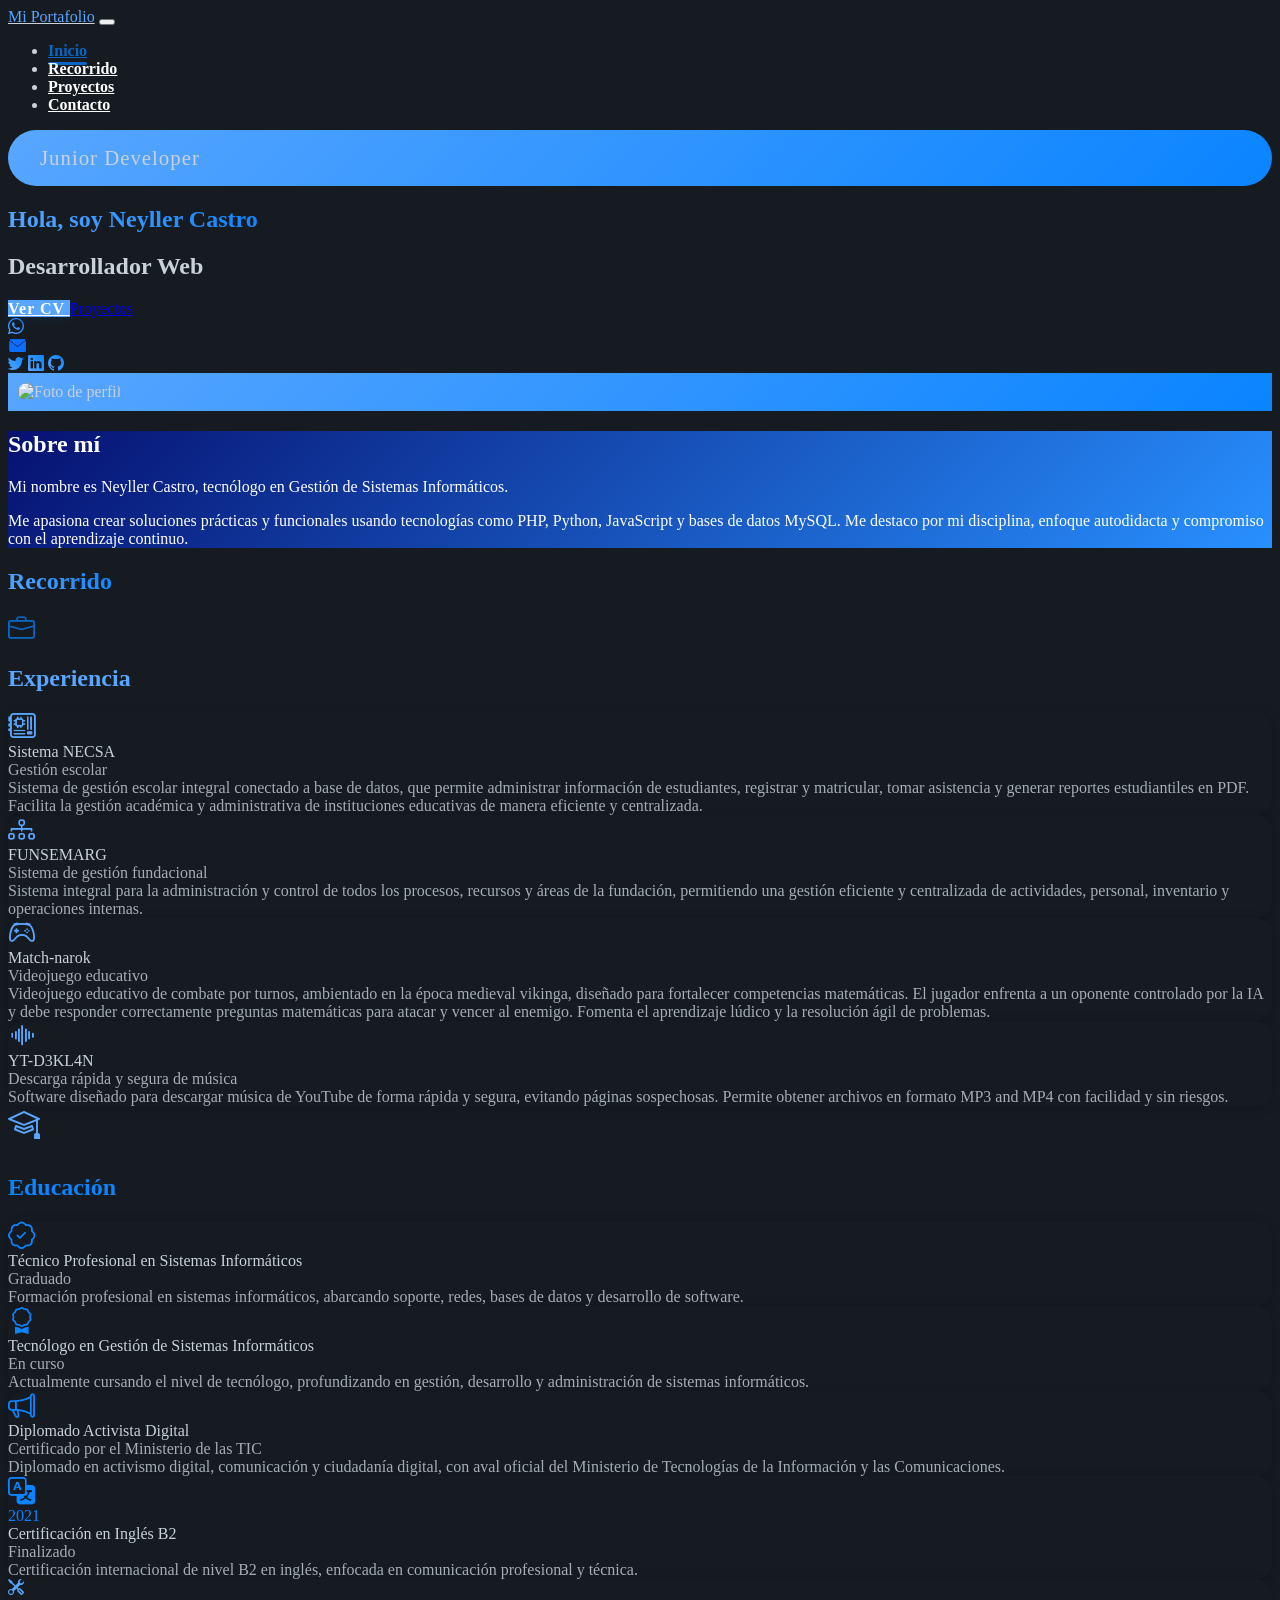
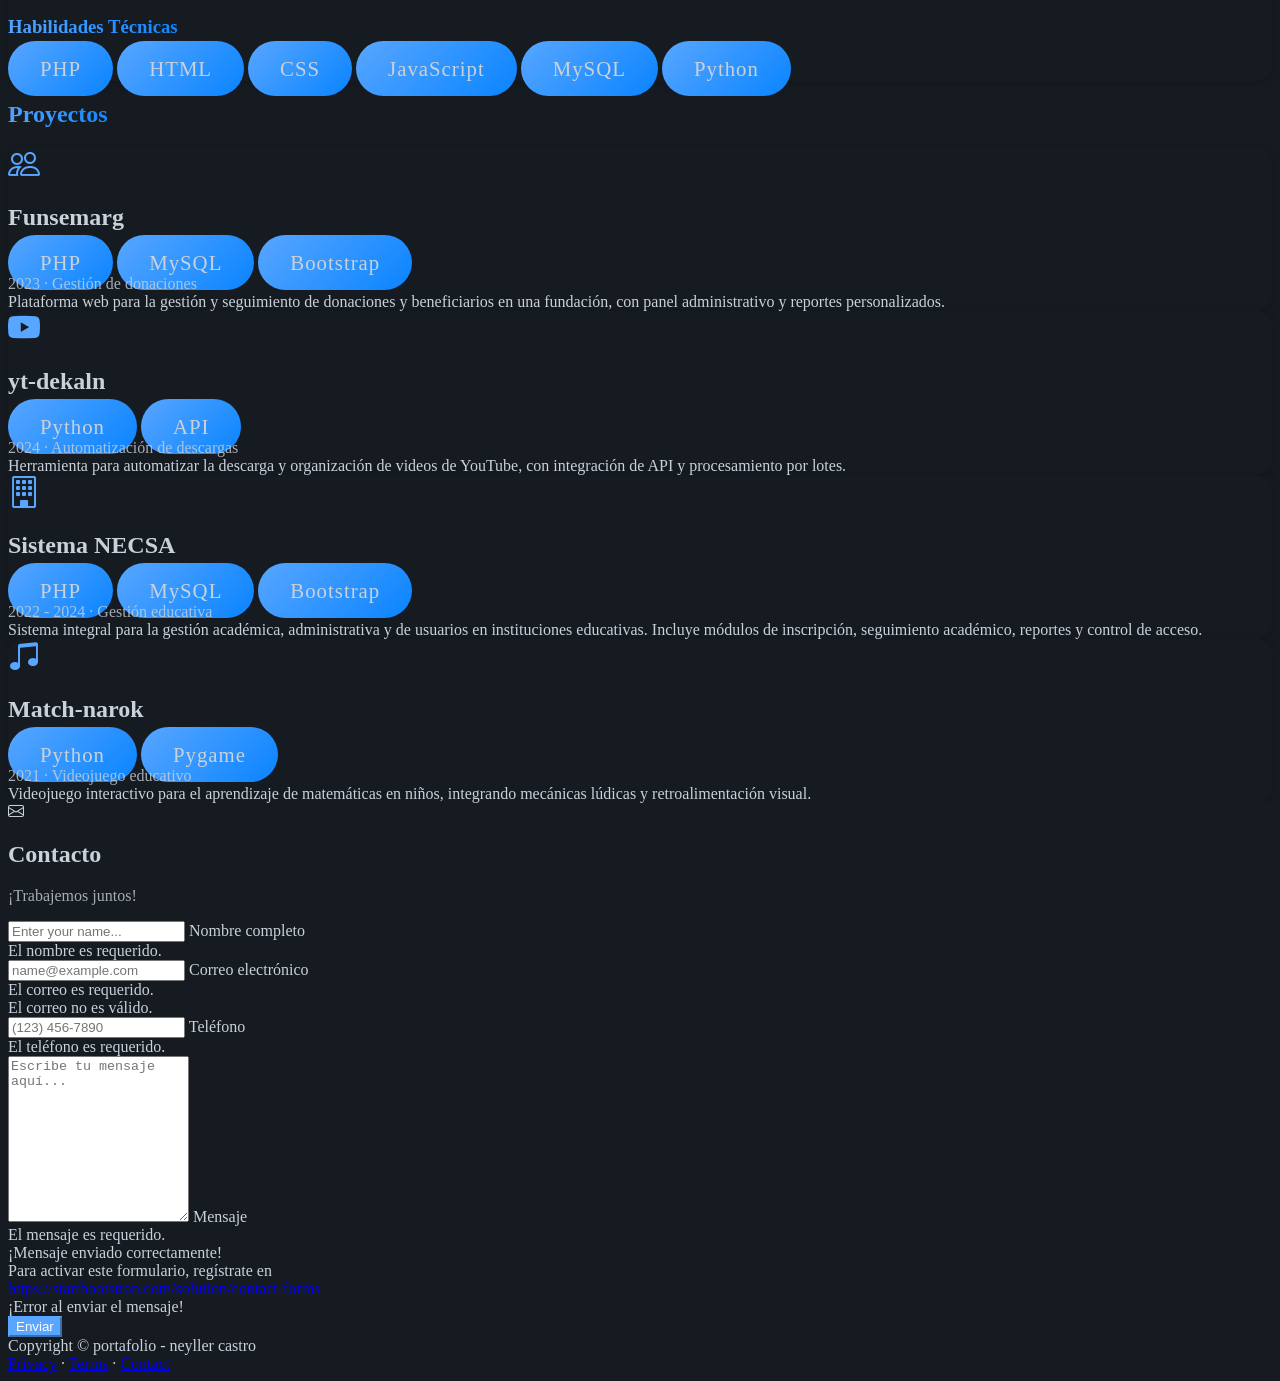
==== index.html @ 8f7f4a27 "Update index.html" ====
<!DOCTYPE html>
<html lang="en">
    <head>
        <meta charset="utf-8" />
        <meta name="viewport" content="width=device-width, initial-scale=1, shrink-to-fit=no" />
        <meta name="description" content="" />
        <meta name="author" content="" />
        <title>Personal - Start Bootstrap Theme</title>
        <!-- Favicon-->
        <link rel="icon" type="image/x-icon" href="assets/favicon.ico" />
        <!-- Custom Google font-->
        <link rel="preconnect" href="https://fonts.googleapis.com" />
        <link rel="preconnect" href="https://fonts.gstatic.com" crossorigin />
        <link href="https://fonts.googleapis.com/css2?family=Plus+Jakarta+Sans:wght@100;200;300;400;500;600;700;800;900&amp;display=swap" rel="stylesheet" />
        <!-- Bootstrap icons-->
        <link href="https://cdn.jsdelivr.net/npm/bootstrap-icons@1.8.1/font/bootstrap-icons.css" rel="stylesheet" />
        <!-- Core theme CSS (includes Bootstrap)-->
        <link rel="stylesheet" href="./css/estilos.css">
        <!-- Custom portfolio colors -->
        <link href="custom-portfolio.css" rel="stylesheet" />
        <style>
            /* Scrollspy navbar active styles */
            #mainNav .nav-link {
                color: #fff !important;
                transition: color 0.2s;
                font-weight: 600;
                position: relative;
            }
            #mainNav .nav-link.active {
                color: #0a66c2 !important;
                font-weight: 700;
            }
            #mainNav .nav-link.active::after {
                content: '';
                display: block;
                height: 3px;
                width: 100%;
                background: #0a66c2;
                border-radius: 2px;
                position: absolute;
                left: 0;
                bottom: -6px;
            }
        </style>
    </head>
    <body data-bs-spy="scroll" data-bs-target="#mainNav" data-bs-offset="70" tabindex="0" class="d-flex flex-column h-100">
        <main class="flex-shrink-0">
            <!-- Navigation-->
            <nav class="navbar navbar-expand-lg navbar-light bg-white py-3 fixed-top shadow-sm">
                <div class="container px-5">
                    <a class="navbar-brand" href="#inicio"><span class="fw-bolder text-primary">Mi Portafolio</span></a>
                    <button class="navbar-toggler" type="button" data-bs-toggle="collapse" data-bs-target="#navbarSupportedContent" aria-controls="navbarSupportedContent" aria-expanded="false" aria-label="Toggle navigation"><span class="navbar-toggler-icon"></span></button>
                    <div class="collapse navbar-collapse" id="navbarSupportedContent">
                        <ul class="navbar-nav ms-auto mb-2 mb-lg-0 small fw-bolder" id="mainNav">
                            <li class="nav-item"><a class="nav-link" href="#inicio" id="nav-inicio">Inicio</a></li>
                            <li class="nav-item"><a class="nav-link" href="#resumen" id="nav-resumen">Recorrido</a></li>
                            <li class="nav-item"><a class="nav-link" href="#proyectos" id="nav-proyectos">Proyectos</a></li>
                            <li class="nav-item"><a class="nav-link" href="#contacto" id="nav-contacto">Contacto</a></li>
                        </ul>
                    </div>
                </div>
            </nav>
            <!-- Sección Inicio -->
            <section id="inicio" class="py-5">
                <div class="container px-5 pb-5">
                    <div class="row gx-5 align-items-center">
                        <div class="col-xxl-5">
                            <div class="text-center text-xxl-start">
                                <div class="badge bg-gradient-primary-to-secondary text-white mb-4"><div class="text-uppercase">Junior Developer</div></div>
                                <div class="fs-3 fw-light text-muted"></div>
                                <h1 class="display-3 fw-bolder mb-5"><span class="text-gradient d-inline">Hola, soy Neyller Castro </span></h1>
                                <h2>Desarrollador Web</h2>
                                <div class="d-grid gap-3 d-sm-flex justify-content-sm-center justify-content-xxl-start mb-3">
                                    <a class="btn btn-primary btn-lg px-5 py-3 me-sm-3 fs-6 fw-bolder" href="cv.html" target="_blank" style="background: #0a66c2; border-color: #0a66c2; color: #fff; font-weight: 600; letter-spacing: 1px; box-shadow: 0 2px 8px rgba(10,102,194,0.15);">Ver CV 
                                    <a class="btn btn-outline-dark btn-lg px-5 py-3 fs-6 fw-bolder" href="#proyectos">Proyectos</a>
                                </div>
                                <div class="d-flex justify-content-center fs-2 gap-4">
                                    <div class="d-flex justify-content-start fs-2 gap-4">
                                        <a class="text-gradient" href="https://wa.me/573015107148" target="_blank" title="WhatsApp">
                                            <i class="bi bi-whatsapp"></i>
                                        </a>
                                        <a class="text-gradient" href="mailto:neilercastro30@gmail.com" target="_blank" title="Gmail" style="display: flex; align-items: center;">
                                            <a class="text-gradient" href="https://mail.google.com/mail/?view=cm&to=neilercastro30@gmail.com" target="_blank" title="Gmail" style="display: flex; align-items: center;">
                                                <svg xmlns="http://www.w3.org/2000/svg" width="1.2em" height="1.2em" viewBox="0 0 48 48"><g><path fill="#0d6efd" d="M43.611 10.083L24 24.917L4.389 10.083A3.96 3.96 0 0 1 7.111 8h33.778a3.96 3.96 0 0 1 2.722 2.083z"/><path fill="#0d6efd" d="M44 12.197v23.806a3.997 3.997 0 0 1-4 3.997H8a3.997 3.997 0 0 1-4-3.997V12.197l20 15.834z"/><path fill="#0d6efd" d="M44 12.197v23.806a3.997 3.997 0 0 1-4 3.997H8a3.997 3.997 0 0 1-4-3.997V12.197l20 15.834z"/><path fill="#0d6efd" d="M43.611 10.083A3.96 3.96 0 0 0 40.889 8H7.111a3.96 3.96 0 0 0-2.722 2.083L24 24.917z"/><path fill="#0d6efd" d="M4 12.197V36.003a3.997 3.997 0 0 0 4 3.997h32a3.997 3.997 0 0 0 4-3.997V12.197l-20 15.834z"/></g></svg>
                                            </a>
                                        </a>
                                        <a class="text-gradient" href="#!"><i class="bi bi-twitter"></i></a>
                                        <a class="text-gradient" href="#!"><i class="bi bi-linkedin"></i></a>
                                        <a class="text-gradient" href="#!"><i class="bi bi-github"></i></a>
                                    </div>
                                </div>
                            </div>
                        </div>
                        <div class="col-xxl-7">
                            <div class="d-flex justify-content-center mt-5 mt-xxl-0">
                                <div class="profile bg-gradient-primary-to-secondary">
                                    <img class="profile-img" src="" alt="Foto de perfil" />
                                    <!-- ...SVG dots... -->
                                </div>
                            </div>
                        </div>
                    </div>
                </div>
            </section>
            <!-- Sección Sobre mí -->
            <section id="sobremi" class="py-5" style="background: linear-gradient(135deg, #0d6efd 0%, #2563eb 100%);">
                <div class="container px-5">
                    <div class="row gx-5 justify-content-center">
                        <div class="col-xxl-8">
                            <div class="text-center my-5">
                                <h2 class="display-5 fw-bolder text-white"><span class="d-inline">Sobre mí</span></h2>
                                <p class="lead fw-light mb-4 text-white">Mi nombre es Neyller Castro, tecnólogo en Gestión de Sistemas Informáticos.</p>
                                <p class="text-white-50">Me apasiona crear soluciones prácticas y funcionales usando tecnologías como PHP, Python, JavaScript y bases de datos MySQL. Me destaco por mi disciplina, enfoque autodidacta y compromiso con el aprendizaje continuo.</p>
                            </div>
                        </div>
                    </div>
                </div>
            </section>
            <!-- Sección Resumen -->
            <section id="resumen" class="py-5">
                <div class="container px-5 my-5">
                    <div class="text-center mb-5">
                        <h1 class="display-5 fw-bolder mb-0"><span class="text-gradient d-inline">Recorrido</span></h1>
                    </div>
                    <div class="row gx-5 justify-content-center">
                        <div class="col-lg-11 col-xl-9 col-xxl-8">
                            <!-- Experiencia -->
                            <section>
                                <div class="d-flex align-items-center mb-4">
                                    <i class="bi bi-briefcase" style="font-size:1.7rem; color:#0a66c2; margin-right:10px;"></i>
                                    <h2 class="text-primary fw-bolder mb-0 d-inline-block" style="margin-left:0; text-align:left;">Experiencia</h2>
                                </div>
                                <!-- Cards de experiencia aquí (de resume.html) -->
                                <div class="card shadow border-0 rounded-4 mb-3">
                                    <div class="card-body p-4">
                                        <div class="d-flex align-items-center">
                                            <i class="bi bi-motherboard text-primary me-2" style="font-size:1.7rem;"></i>
                                            <div>
                                                <div class="fw-bold">Sistema NECSA</div>
                                                <div class="small text-muted">Gestión escolar</div>
                                            </div>
                                        </div>
                                        <div class="text-muted small mt-2">Sistema de gestión escolar integral conectado a base de datos, que permite administrar información de estudiantes, registrar y matricular, tomar asistencia y generar reportes estudiantiles en PDF. Facilita la gestión académica y administrativa de instituciones educativas de manera eficiente y centralizada.</div>
                                    </div>
                                </div>
                                <div class="card shadow border-0 rounded-4 mb-4">
                                    <div class="card-body p-4">
                                        <div class="d-flex align-items-center mb-2">
                                            <i class="bi bi-diagram-3 text-primary me-2" style="font-size:1.7rem;"></i>
                                            <div>
                                                <div class="fw-bold">FUNSEMARG</div>
                                                <div class="small text-muted">Sistema de gestión fundacional</div>
                                            </div>
                                        </div>
                                        <div class="text-muted small">Sistema integral para la administración y control de todos los procesos, recursos y áreas de la fundación, permitiendo una gestión eficiente y centralizada de actividades, personal, inventario y operaciones internas.</div>
                                    </div>
                                </div>
                                <div class="card shadow border-0 rounded-4 mb-3">
                                    <div class="card-body p-4">
                                        <div class="d-flex align-items-center">
                                            <i class="bi bi-controller text-primary me-2" style="font-size:1.7rem;"></i>
                                            <div>
                                                <div class="fw-bold">Match-narok</div>
                                                <div class="small text-muted">Videojuego educativo</div>
                                            </div>
                                        </div>
                                        <div class="text-muted small mt-2">Videojuego educativo de combate por turnos, ambientado en la época medieval vikinga, diseñado para fortalecer competencias matemáticas. El jugador enfrenta a un oponente controlado por la IA y debe responder correctamente preguntas matemáticas para atacar y vencer al enemigo. Fomenta el aprendizaje lúdico y la resolución ágil de problemas.</div>
                                    </div>
                                </div>
                                <div class="card shadow border-0 rounded-4 mb-4">
                                    <div class="card-body p-4">
                                        <div class="d-flex align-items-center mb-2">
                                            <i class="bi bi-soundwave text-primary me-2" style="font-size:1.7rem;"></i>
                                            <div>
                                                <div class="fw-bold">YT-D3KL4N</div>
                                                <div class="small text-muted">Descarga rápida y segura de música</div>
                                            </div>
                                        </div>
                                        <div class="text-muted small">Software diseñado para descargar música de YouTube de forma rápida y segura, evitando páginas sospechosas. Permite obtener archivos en formato MP3 and MP4 con facilidad y sin riesgos.</div>
                                    </div>
                                </div>
                            </section>
                            <!-- Educación -->
                            <section>
                                <div class="d-flex align-items-center mb-4">
                                    <div class="feature bg-primary bg-gradient-primary-to-secondary text-white rounded-3 me-3 d-inline-flex align-items-center justify-content-center" style="width:48px;height:48px;"><i class="bi bi-mortarboard" style="font-size:2rem;"></i></div>
                                    <h2 class="text-secondary fw-bolder mb-0 d-inline-block">Educación</h2>
                                </div>
                                <div class="card shadow border-0 rounded-4 mb-4">
                                    <div class="card-body p-4">
                                        <div class="d-flex align-items-center mb-2">
                                            <i class="bi bi-patch-check text-secondary me-2" style="font-size:1.7rem;"></i>
                                            <div>
                                                <div class="fw-bold">Técnico Profesional en Sistemas Informáticos</div>
                                                <div class="small text-muted">Graduado</div>
                                            </div>
                                        </div>
                                        <div class="text-muted small">Formación profesional en sistemas informáticos, abarcando soporte, redes, bases de datos y desarrollo de software.</div>
                                    </div>
                                </div>
                                <div class="card shadow border-0 rounded-4 mb-4">
                                    <div class="card-body p-4">
                                        <div class="d-flex align-items-center mb-2">
                                            <i class="bi bi-award text-secondary me-2" style="font-size:1.7rem;"></i>
                                            <div>
                                                <div class="fw-bold">Tecnólogo en Gestión de Sistemas Informáticos</div>
                                                <div class="small text-muted">En curso</div>
                                            </div>
                                        </div>
                                        <div class="text-muted small">Actualmente cursando el nivel de tecnólogo, profundizando en gestión, desarrollo y administración de sistemas informáticos.</div>
                                    </div>
                                </div>
                                <div class="card shadow border-0 rounded-4 mb-4">
                                    <div class="card-body p-4">
                                        <div class="d-flex align-items-center mb-2">
                                            <i class="bi bi-megaphone text-secondary me-2" style="font-size:1.7rem;"></i>
                                            <div>
                                                <div class="fw-bold">Diplomado Activista Digital</div>
                                                <div class="small text-muted">Certificado por el Ministerio de las TIC</div>
                                            </div>
                                        </div>
                                        <div class="text-muted small">Diplomado en activismo digital, comunicación y ciudadanía digital, con aval oficial del Ministerio de Tecnologías de la Información y las Comunicaciones.</div>
                                    </div>
                                </div>
                                <div class="card shadow border-0 rounded-4 mb-4">
                                    <div class="card-body p-4">
                                        <div class="d-flex align-items-center mb-2">
                                            <i class="bi bi-translate text-secondary me-2" style="font-size:1.7rem;"></i>
                                            <div>
                                                <div class="text-secondary fw-bolder mb-1">2021</div>
                                                <div class="fw-bold">Certificación en Inglés B2</div>
                                                <div class="small text-muted">Finalizado</div>
                                            </div>
                                        </div>
                                        <div class="text-muted small">Certificación internacional de nivel B2 en inglés, enfocada en comunicación profesional y técnica.</div>
                                    </div>
                                </div>
                            </section>
                            <!-- Habilidades Técnicas -->
                            <section>
                                <div class="card shadow border-0 rounded-4 mb-5">
                                    <div class="card-body p-5">
                                        <div class="mb-5">
                                            <div class="d-flex align-items-center mb-4">
                                                <div class="feature bg-primary bg-gradient-primary-to-secondary text-white rounded-3 me-3"><i class="bi bi-tools"></i></div>
                                                <h3 class="fw-bolder mb-0"><span class="text-gradient d-inline">Habilidades Técnicas</span></h3>
                                            </div>
                                            <div class="d-flex flex-wrap gap-2 mb-4">
                                                <span class="badge bg-gradient-primary-to-secondary text-white">PHP</span>
                                                <span class="badge bg-gradient-primary-to-secondary text-white">HTML</span>
                                                <span class="badge bg-gradient-primary-to-secondary text-white">CSS</span>
                                                <span class="badge bg-gradient-primary-to-secondary text-white">JavaScript</span>
                                                <span class="badge bg-gradient-primary-to-secondary text-white">MySQL</span>
                                                <span class="badge bg-gradient-primary-to-secondary text-white">Python</span>
                                            </div>
                                        </div>
                                    </div>
                                </div>
                            </section>
                        </div>
                    </div>
                </div>
            </section>
            <!-- Sección Proyectos -->
            <section id="proyectos" class="py-5">
                <div class="container px-5 mb-5">
                    <div class="text-center mb-5">
                        <h1 class="display-5 fw-bolder mb-0"><span class="text-gradient d-inline">Proyectos</span></h1>
                    </div>
                    <div class="row gx-5 justify-content-center">
                        <div class="col-lg-11 col-xl-9 col-xxl-8">
                            <!-- Cards de proyectos aquí (de projects.html) -->
                            <div class="card shadow border-0 rounded-4 mb-5 project-card">
                                <div class="card-body p-4">
                                    <div class="d-flex align-items-center mb-3">
                                        <i class="bi bi-people text-primary me-2" style="font-size:2rem;"></i>
                                        <h2 class="fw-bolder mb-0">Funsemarg</h2>
                                    </div>
                                    <div class="mb-2">
                                        <span class="badge bg-gradient-primary-to-secondary text-white me-2">PHP</span>
                                        <span class="badge bg-gradient-primary-to-secondary text-white me-2">MySQL</span>
                                        <span class="badge bg-gradient-primary-to-secondary text-white me-2">Bootstrap</span>
                                    </div>
                                    <div class="text-muted small mb-2">2023 &middot; Gestión de donaciones</div>
                                    <div class="mb-2">Plataforma web para la gestión y seguimiento de donaciones y beneficiarios en una fundación, con panel administrativo y reportes personalizados.</div>
                                </div>
                            </div>
                            <div class="card shadow border-0 rounded-4 mb-5 project-card">
                                <div class="card-body p-4">
                                    <div class="d-flex align-items-center mb-3">
                                        <i class="bi bi-youtube text-primary me-2" style="font-size:2rem;"></i>
                                        <h2 class="fw-bolder mb-0">yt-dekaln</h2>
                                    </div>
                                    <div class="mb-2">
                                        <span class="badge bg-gradient-primary-to-secondary text-white me-2">Python</span>
                                        <span class="badge bg-gradient-primary-to-secondary text-white me-2">API</span>
                                    </div>
                                    <div class="text-muted small mb-2">2024 &middot; Automatización de descargas</div>
                                    <div class="mb-2">Herramienta para automatizar la descarga y organización de videos de YouTube, con integración de API y procesamiento por lotes.</div>
                                </div>
                            </div>
                            <div class="card shadow border-0 rounded-4 mb-5 project-card">
                                <div class="card-body p-4">
                                    <div class="d-flex align-items-center mb-3">
                                        <i class="bi bi-building text-primary me-2" style="font-size:2rem;"></i>
                                        <h2 class="fw-bolder mb-0">Sistema NECSA</h2>
                                    </div>
                                    <div class="mb-2">
                                        <span class="badge bg-gradient-primary-to-secondary text-white me-2">PHP</span>
                                        <span class="badge bg-gradient-primary-to-secondary text-white me-2">MySQL</span>
                                        <span class="badge bg-gradient-primary-to-secondary text-white me-2">Bootstrap</span>
                                    </div>
                                    <div class="text-muted small mb-2">2022 - 2024 &middot; Gestión educativa</div>
                                    <div class="mb-2">Sistema integral para la gestión académica, administrativa y de usuarios en instituciones educativas. Incluye módulos de inscripción, seguimiento académico, reportes y control de acceso.</div>
                                </div>
                            </div>
                            <div class="card shadow border-0 rounded-4 mb-5 project-card">
                                <div class="card-body p-4">
                                    <div class="d-flex align-items-center mb-3">
                                        <i class="bi bi-music-note-beamed text-primary me-2" style="font-size:2rem;"></i>
                                        <h2 class="fw-bolder mb-0">Match-narok</h2>
                                    </div>
                                    <div class="mb-2">
                                        <span class="badge bg-gradient-primary-to-secondary text-white me-2">Python</span>
                                        <span class="badge bg-gradient-primary-to-secondary text-white me-2">Pygame</span>
                                    </div>
                                    <div class="text-muted small mb-2">2021 &middot; Videojuego educativo</div>
                                    <div class="mb-2">Videojuego interactivo para el aprendizaje de matemáticas en niños, integrando mecánicas lúdicas y retroalimentación visual.</div>
                                </div>
                            </div>
                        </div>
                    </div>
                </div>
            </section>
            <!-- Sección Contacto -->
            <section id="contacto" class="py-5 bg-light">
                <div class="container px-5">
                    <div class="bg-light rounded-4 py-5 px-4 px-md-5">
                        <div class="text-center mb-5">
                            <div class="feature bg-primary bg-gradient-primary-to-secondary text-white rounded-3 mb-3"><i class="bi bi-envelope"></i></div>
                            <h1 class="fw-bolder">Contacto</h1>
                            <p class="lead fw-normal text-muted mb-0">¡Trabajemos juntos!</p>
                        </div>
                        <div class="row gx-5 justify-content-center">
                            <div class="col-lg-8 col-xl-6">
                                <form id="contactForm" data-sb-form-api-token="API_TOKEN">
                                    <div class="form-floating mb-3">
                                        <input class="form-control" id="name" type="text" placeholder="Enter your name..." data-sb-validations="required" />
                                        <label for="name">Nombre completo</label>
                                        <div class="invalid-feedback" data-sb-feedback="name:required">El nombre es requerido.</div>
                                    </div>
                                    <div class="form-floating mb-3">
                                        <input class="form-control" id="email" type="email" placeholder="name@example.com" data-sb-validations="required,email" />
                                        <label for="email">Correo electrónico</label>
                                        <div class="invalid-feedback" data-sb-feedback="email:required">El correo es requerido.</div>
                                        <div class="invalid-feedback" data-sb-feedback="email:email">El correo no es válido.</div>
                                    </div>
                                    <div class="form-floating mb-3">
                                        <input class="form-control" id="phone" type="tel" placeholder="(123) 456-7890" data-sb-validations="required" />
                                        <label for="phone">Teléfono</label>
                                        <div class="invalid-feedback" data-sb-feedback="phone:required">El teléfono es requerido.</div>
                                    </div>
                                    <div class="form-floating mb-3">
                                        <textarea class="form-control" id="message" type="text" placeholder="Escribe tu mensaje aquí..." style="height: 10rem" data-sb-validations="required"></textarea>
                                        <label for="message">Mensaje</label>
                                        <div class="invalid-feedback" data-sb-feedback="message:required">El mensaje es requerido.</div>
                                    </div>
                                    <div class="d-none" id="submitSuccessMessage">
                                        <div class="text-center mb-3">
                                            <div class="fw-bolder">¡Mensaje enviado correctamente!</div>
                                            Para activar este formulario, regístrate en
                                            <br />
                                            <a href="https://startbootstrap.com/solution/contact-forms">https://startbootstrap.com/solution/contact-forms</a>
                                        </div>
                                    </div>
                                    <div class="d-none" id="submitErrorMessage"><div class="text-center text-danger mb-3">¡Error al enviar el mensaje!</div></div>
                                    <div class="d-grid"><button class="btn btn-primary btn-lg disabled" id="submitButton" type="submit">Enviar</button></div>
                                </form>
                            </div>
                        </div>
                    </div>
                </div>
            </section>
        </main>
        <!-- Footer -->
        <footer class="bg-white py-4 mt-auto">
            <div class="container px-5">
                <div class="row align-items-center justify-content-between flex-column flex-sm-row">
                    <div class="col-auto"><div class="small m-0">Copyright &copy; portafolio - neyller castro</div></div>
                    <div class="col-auto">
                        <a class="small" href="#">Privacy</a>
                        <span class="mx-1">&middot;</span>
                        <a class="small" href="#">Terms</a>
                        <span class="mx-1">&middot;</span>
                        <a class="small" href="#">Contact</a>
                    </div>
                </div>
            </div>
        </footer>
        <script src="https://cdn.jsdelivr.net/npm/bootstrap@5.2.3/dist/js/bootstrap.bundle.min.js"></script>
        <script>
// Forzar el color azul y barra azul en la opción activa del navbar
    document.addEventListener('DOMContentLoaded', function() {
        var sections = ['inicio', 'resumen', 'proyectos', 'contacto'];
        var navLinks = sections.map(function(id) { return document.getElementById('nav-' + id); });
        function onScroll() {
            var scrollPos = window.scrollY + 90;
            sections.forEach(function(id, idx) {
                var section = document.getElementById(id);
                if (section) {
                    var top = section.offsetTop;
                    var bottom = top + section.offsetHeight;
                    if (scrollPos >= top && scrollPos < bottom) {
                        navLinks.forEach(function(link) { link.classList.remove('active'); });
                        navLinks[idx].classList.add('active');
                    }
                }
            });
        }
        window.addEventListener('scroll', onScroll);
        onScroll();
    });
</script>
<script src="js/scripts.js"></script>
    </body>
</html>
---- custom-portfolio.css ----
/* Badge de presentación más grande */
.badge.bg-gradient-primary-to-secondary {
  font-size: 1.3rem;
  padding: 1rem 2rem;
  border-radius: 2rem;
  letter-spacing: 1px;
}

/* 🎨 Paleta personalizada para Neyller Castro (Dark Mode Pro) */
:root {
  --main-blue-dark: #0A84FF;       /* Azul oscuro: hover o fondo botón */
  --main-blue: #58A6FF;            /* Azul claro: links, íconos, texto */
  --main-blue-light: #C9D1D9;      /* Gris claro: texto secundario */
  --main-gray-bg: #161B22;         /* Fondo navbar, secciones, tarjetas */
  --main-text-dark: #C9D1D9;       /* Texto base */
}

/* Fondo principal y texto global */
body {
  background: var(--main-gray-bg) !important;
  color: var(--main-text-dark) !important;
}

/* Navbar, footer y fondos base */
.navbar, .footer, .bg-white, .bg-light {
  background: var(--main-gray-bg) !important;
  color: var(--main-text-dark) !important;
}

/* Navbar texto y enlaces */
.navbar-brand,
.nav-link,
.navbar-nav .nav-link.active {
  color: var(--main-blue-light) !important;
}

.nav-link:hover {
  color: var(--main-blue) !important;
}

/* Botón principal */
.btn-primary {
  background-color: var(--main-blue) !important;
  border-color: var(--main-blue) !important;
  color: white !important;
}

.btn-primary:hover,
.btn-primary:focus {
  background-color: var(--main-blue-dark) !important;
  border-color: var(--main-blue-dark) !important;
  color: white !important;
}

/* Botón con borde primario */
.btn-outline-primary {
  color: var(--main-blue) !important;
  border-color: var(--main-blue) !important;
}

.btn-outline-primary:hover,
.btn-outline-primary:focus {
  background-color: var(--main-blue) !important;
  color: #fff !important;
  border-color: var(--main-blue) !important;
}

/* Ajuste de colores para textos primarios y secundarios en modo dark */
.text-primary {
  color: var(--main-blue) !important;
}
.text-secondary {
  color: var(--main-blue-dark) !important;
}
.text-muted {
  color: var(--main-blue-light) !important;
  opacity: 0.8 !important;
}

/* Texto con degradado */
.text-gradient {
  background: linear-gradient(45deg, var(--main-blue), var(--main-blue-dark));
  -webkit-background-clip: text;
  -webkit-text-fill-color: transparent;
  background-clip: text;
  color: var(--main-blue) !important;
}

/* Fondo degradado del perfil y badges */
.profile,
.badge.bg-gradient-primary-to-secondary {
  background: linear-gradient(135deg, var(--main-blue), var(--main-blue-dark)) !important;
}

/* Tarjetas de proyectos */
.project-card {
  background: var(--main-gray-bg);
  border-radius: 16px;
  box-shadow: 0 2px 12px rgba(0,0,0,0.2);
  border: none;
  transition: box-shadow 0.2s;
}

.project-card:hover {
  box-shadow: 0 6px 24px rgba(0,0,0,0.35);
}

/* Íconos de contacto */
.contact-icon {
  color: var(--main-blue) !important;
  font-size: 2rem;
  margin: 0 10px;
  transition: color 0.2s;
}

.contact-icon:hover {
  color: var(--main-blue-dark) !important;
}

/* Forzar color azul en los íconos de las secciones (feature icons) */
.feature.bg-primary.bg-gradient-primary-to-secondary.text-white.rounded-3.me-3 i,
.feature.bg-primary.bg-gradient-primary-to-secondary.text-white.rounded-3.me-3 {
  background: none !important;
  color: var(--main-blue) !important;
}

/* Cards resume y proyectos fondo dark */
.card.shadow {
  background: var(--main-gray-bg) !important;
  color: var(--main-text-dark) !important;
  border-radius: 16px;
  box-shadow: 0 2px 12px rgba(0,0,0,0.2);
  border: none;
  transition: box-shadow 0.2s;
}
.card.shadow:hover {
  box-shadow: 0 6px 24px rgba(0,0,0,0.35);
}

/* Fondo de los badges y elementos internos claros en cards */
.card .bg-light {
  background: #222b36 !important;
  color: var(--main-blue-light) !important;
}

img {
    width: 50%;
    height: 200px;
    border-radius: 10px;
    margin: 10px;
    transition: transform 0.2s
}

/* Aplicar fondo degradado azul solo a la sección #sobremi */
#sobremi {
  background: linear-gradient(135deg, #061171 0%, #2890ff 100%) !important;
}

#sobremi,
#sobremi h2,
#sobremi p,
#sobremi .lead,
#sobremi .text-white-50 {
  color: #fff !important;
}
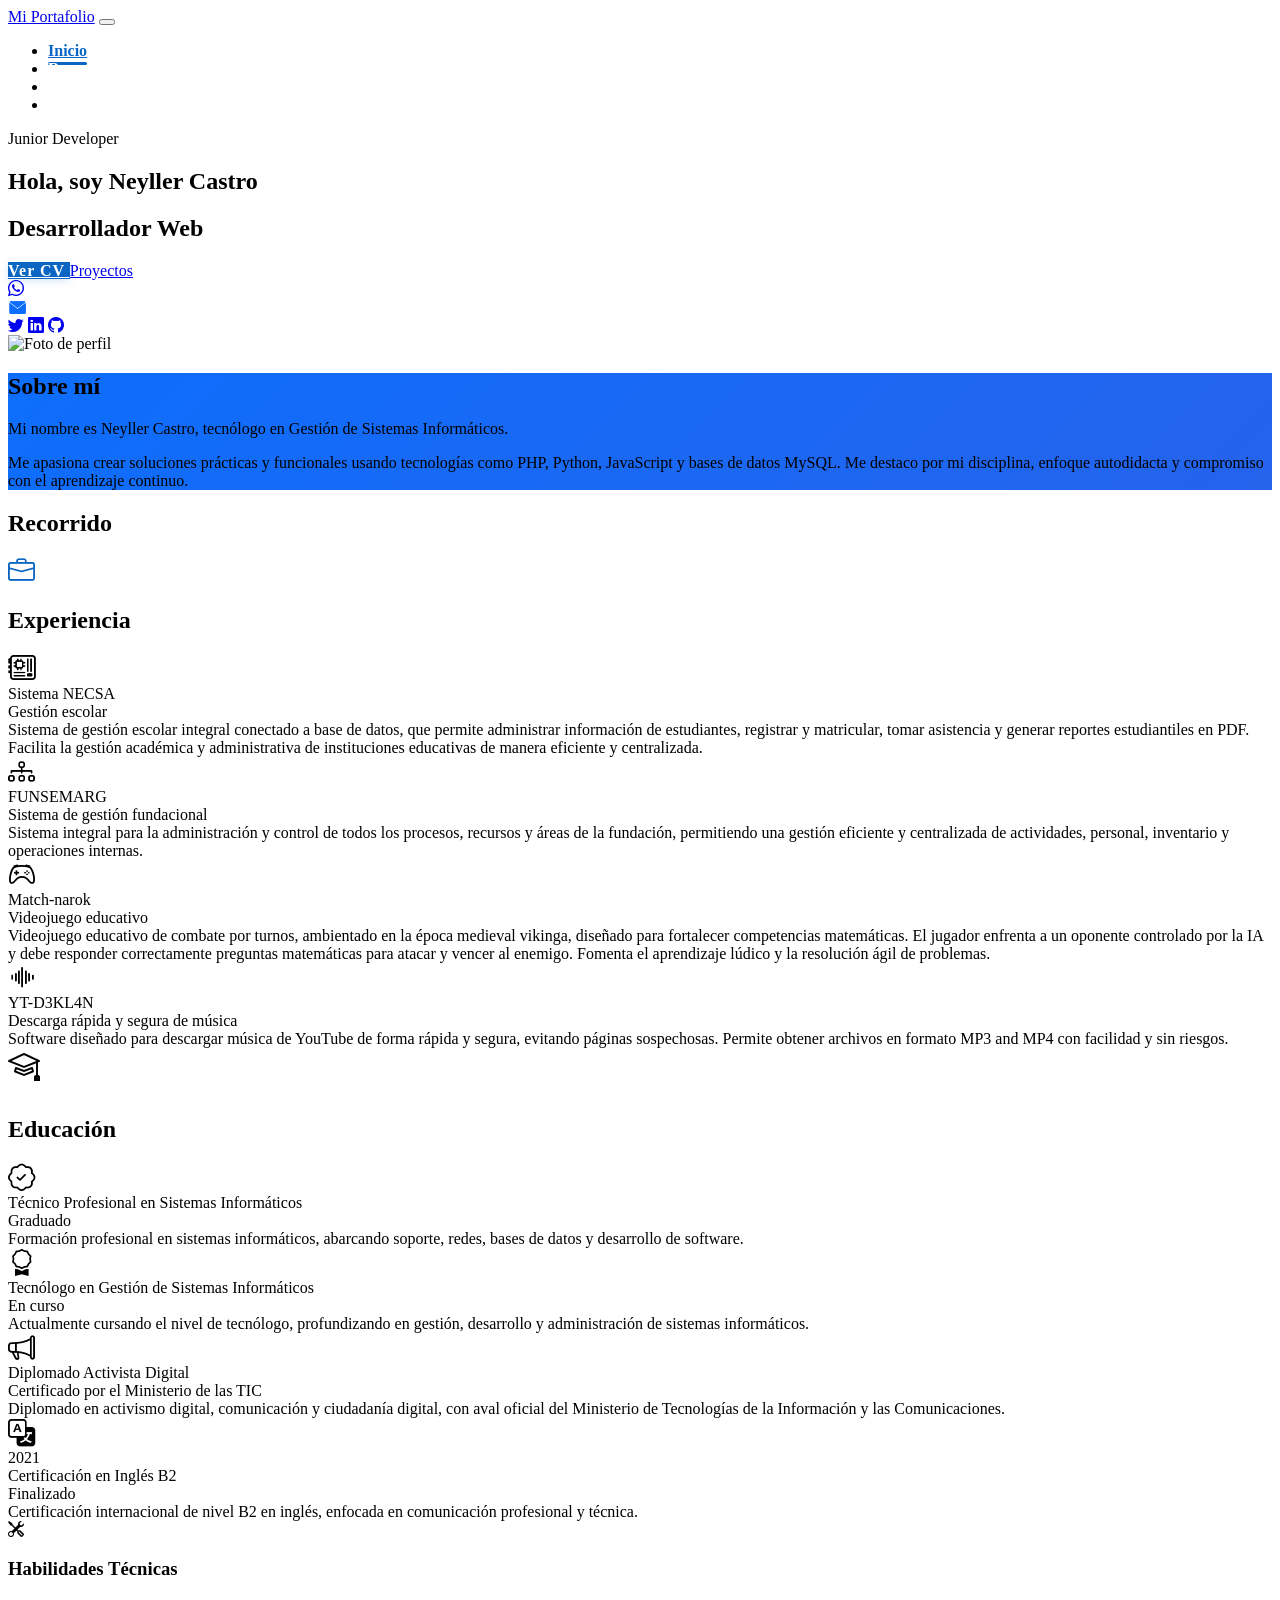
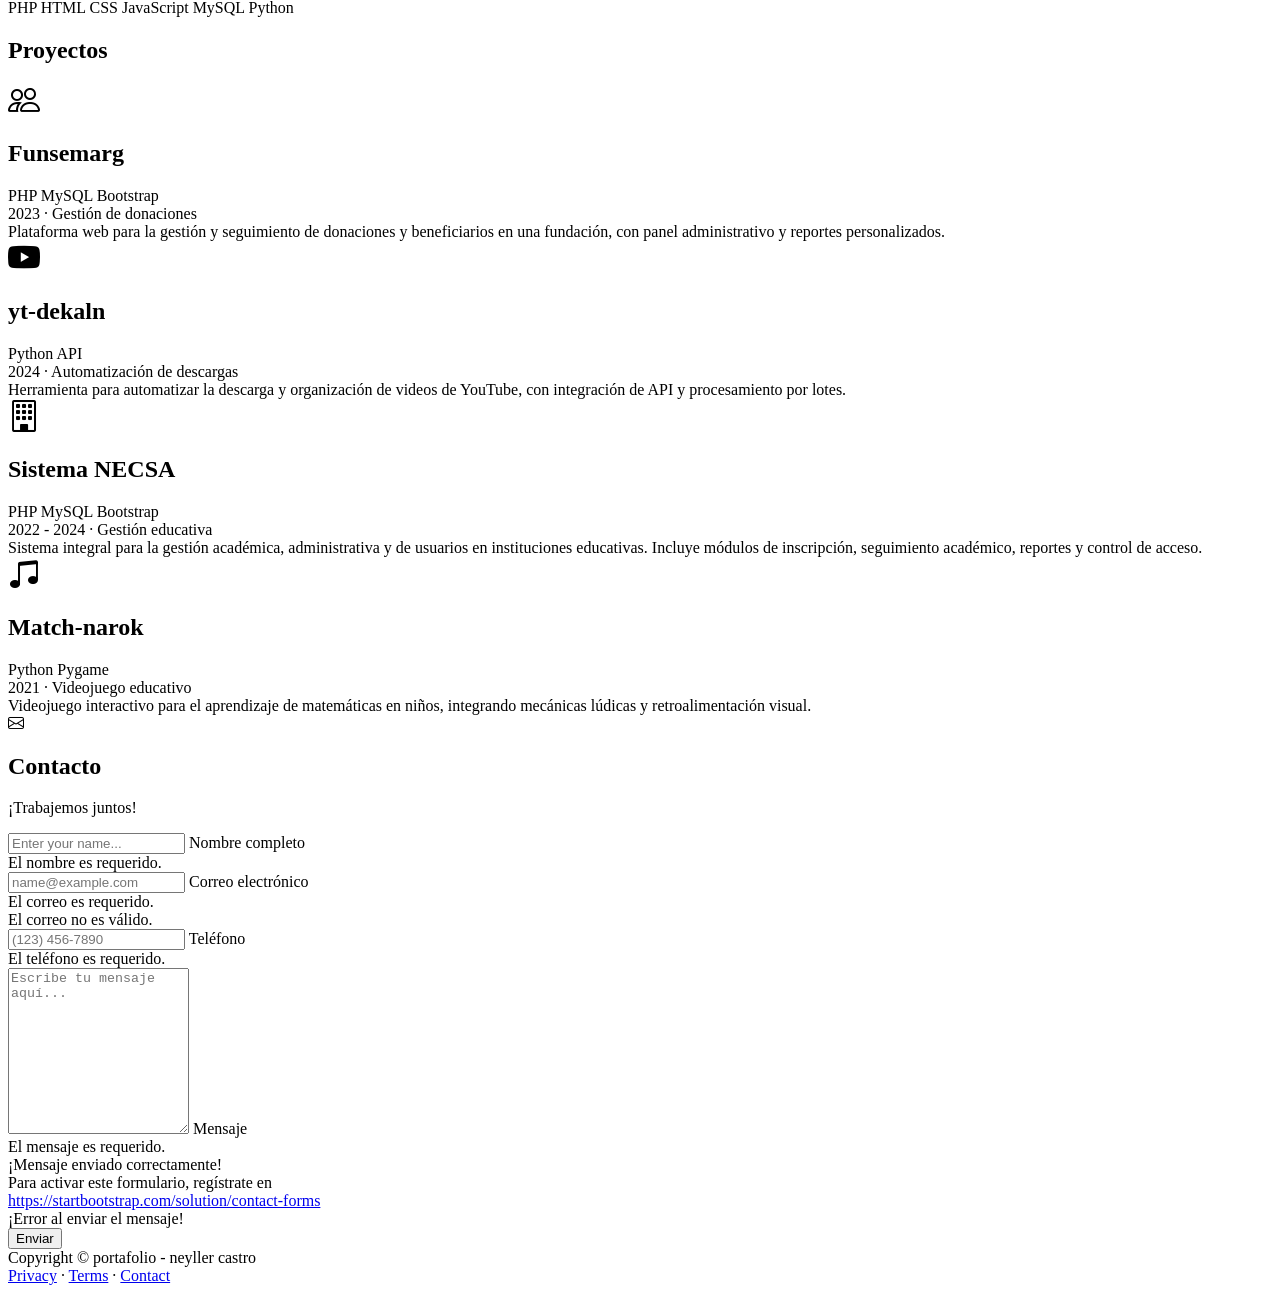
==== commit 3d7ab518: "Update index.html" ====
--- a/index.html
+++ b/index.html
@@ -17,7 +17,7 @@
         <!-- Core theme CSS (includes Bootstrap)-->
         <link rel="stylesheet" href="./css/estilos.css">
         <!-- Custom portfolio colors -->
-        <link href="custom-portfolio.css" rel="stylesheet" />
+        <link rel="stylesheet" href="./css/custom-portfolio.css"  />
         <style>
             /* Scrollspy navbar active styles */
             #mainNav .nav-link {
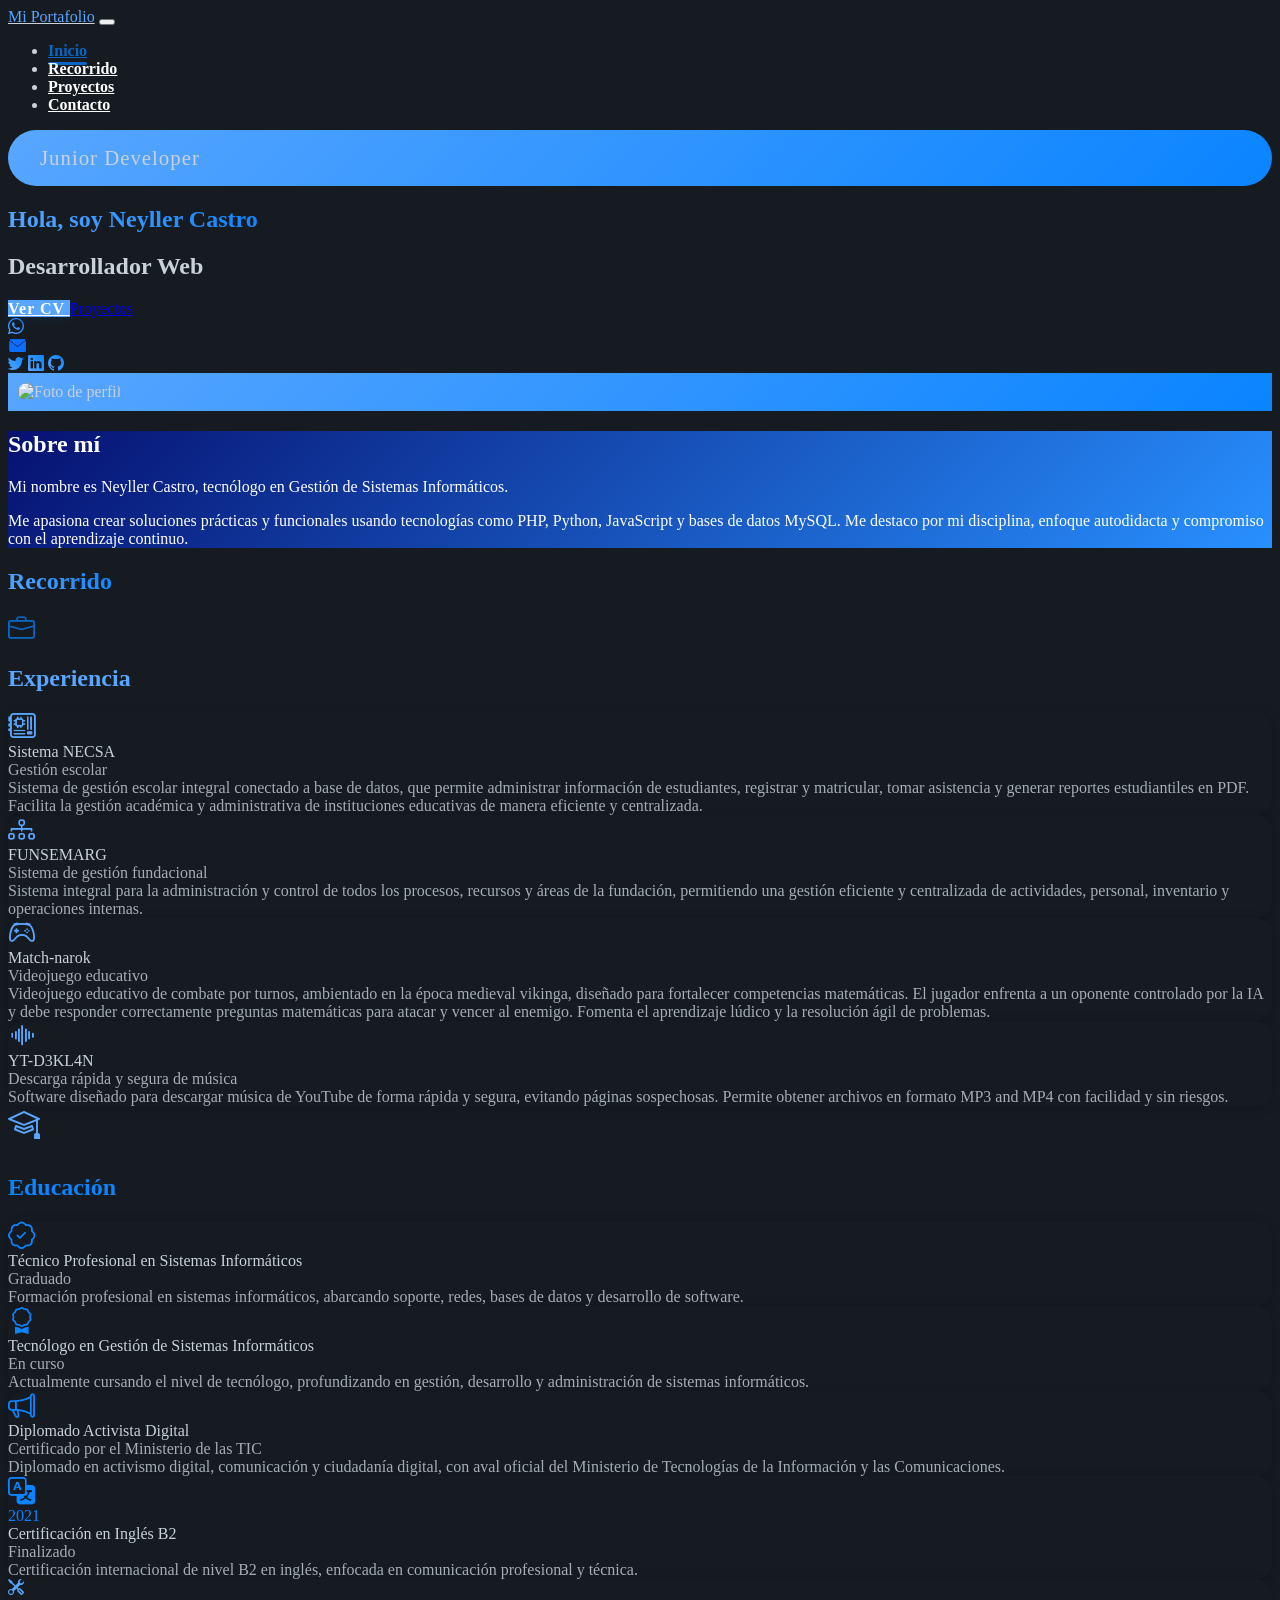
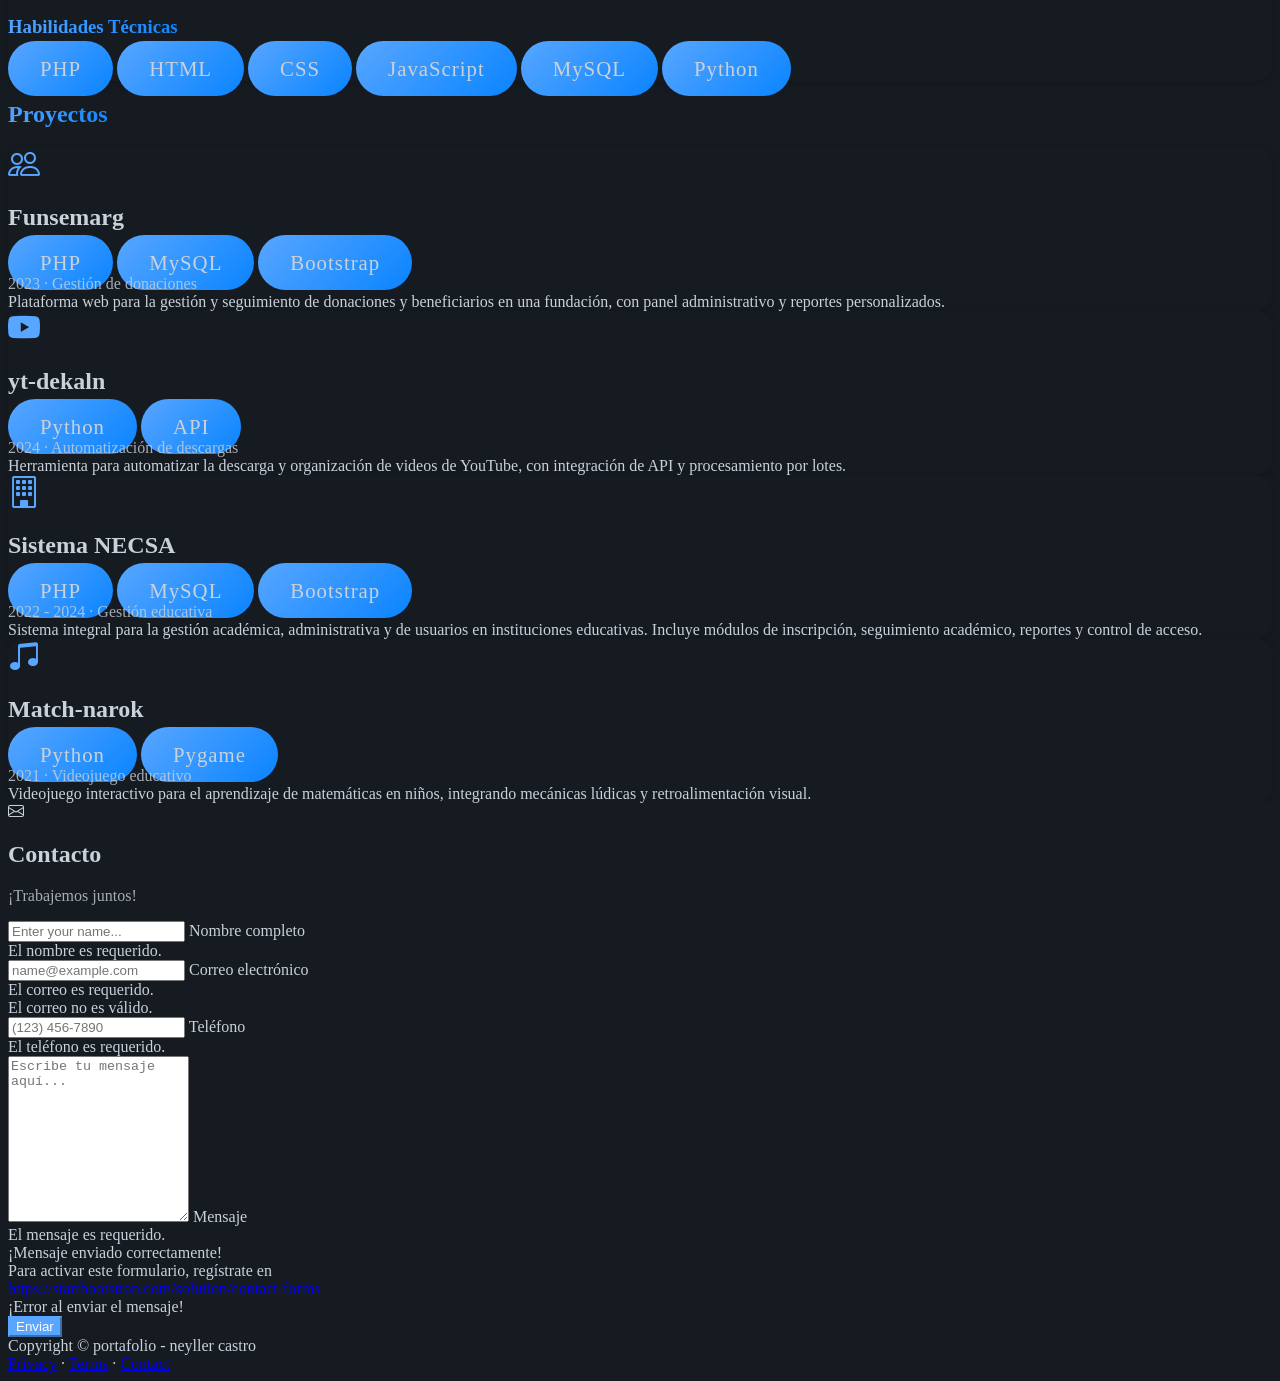
==== commit 848e2d23: "Update index.html" ====
--- a/index.html
+++ b/index.html
@@ -15,9 +15,9 @@
         <!-- Bootstrap icons-->
         <link href="https://cdn.jsdelivr.net/npm/bootstrap-icons@1.8.1/font/bootstrap-icons.css" rel="stylesheet" />
         <!-- Core theme CSS (includes Bootstrap)-->
-        <link rel="stylesheet" href="./css/estilos.css">
+        <link rel="stylesheet" href="./estilos.css"/>
         <!-- Custom portfolio colors -->
-        <link rel="stylesheet" href="./css/custom-portfolio.css"  />
+        <link rel="stylesheet" href="./custom-portfolio.css"/>
         <style>
             /* Scrollspy navbar active styles */
             #mainNav .nav-link {
--- a/custom-portfolio.css
+++ b/custom-portfolio.css
@@ -0,0 +1,165 @@
+/* Badge de presentación más grande */
+.badge.bg-gradient-primary-to-secondary {
+  font-size: 1.3rem;
+  padding: 1rem 2rem;
+  border-radius: 2rem;
+  letter-spacing: 1px;
+}
+
+/* 🎨 Paleta personalizada para Neyller Castro (Dark Mode Pro) */
+:root {
+  --main-blue-dark: #0A84FF;       /* Azul oscuro: hover o fondo botón */
+  --main-blue: #58A6FF;            /* Azul claro: links, íconos, texto */
+  --main-blue-light: #C9D1D9;      /* Gris claro: texto secundario */
+  --main-gray-bg: #161B22;         /* Fondo navbar, secciones, tarjetas */
+  --main-text-dark: #C9D1D9;       /* Texto base */
+}
+
+/* Fondo principal y texto global */
+body {
+  background: var(--main-gray-bg) !important;
+  color: var(--main-text-dark) !important;
+}
+
+/* Navbar, footer y fondos base */
+.navbar, .footer, .bg-white, .bg-light {
+  background: var(--main-gray-bg) !important;
+  color: var(--main-text-dark) !important;
+}
+
+/* Navbar texto y enlaces */
+.navbar-brand,
+.nav-link,
+.navbar-nav .nav-link.active {
+  color: var(--main-blue-light) !important;
+}
+
+.nav-link:hover {
+  color: var(--main-blue) !important;
+}
+
+/* Botón principal */
+.btn-primary {
+  background-color: var(--main-blue) !important;
+  border-color: var(--main-blue) !important;
+  color: white !important;
+}
+
+.btn-primary:hover,
+.btn-primary:focus {
+  background-color: var(--main-blue-dark) !important;
+  border-color: var(--main-blue-dark) !important;
+  color: white !important;
+}
+
+/* Botón con borde primario */
+.btn-outline-primary {
+  color: var(--main-blue) !important;
+  border-color: var(--main-blue) !important;
+}
+
+.btn-outline-primary:hover,
+.btn-outline-primary:focus {
+  background-color: var(--main-blue) !important;
+  color: #fff !important;
+  border-color: var(--main-blue) !important;
+}
+
+/* Ajuste de colores para textos primarios y secundarios en modo dark */
+.text-primary {
+  color: var(--main-blue) !important;
+}
+.text-secondary {
+  color: var(--main-blue-dark) !important;
+}
+.text-muted {
+  color: var(--main-blue-light) !important;
+  opacity: 0.8 !important;
+}
+
+/* Texto con degradado */
+.text-gradient {
+  background: linear-gradient(45deg, var(--main-blue), var(--main-blue-dark));
+  -webkit-background-clip: text;
+  -webkit-text-fill-color: transparent;
+  background-clip: text;
+  color: var(--main-blue) !important;
+}
+
+/* Fondo degradado del perfil y badges */
+.profile,
+.badge.bg-gradient-primary-to-secondary {
+  background: linear-gradient(135deg, var(--main-blue), var(--main-blue-dark)) !important;
+}
+
+/* Tarjetas de proyectos */
+.project-card {
+  background: var(--main-gray-bg);
+  border-radius: 16px;
+  box-shadow: 0 2px 12px rgba(0,0,0,0.2);
+  border: none;
+  transition: box-shadow 0.2s;
+}
+
+.project-card:hover {
+  box-shadow: 0 6px 24px rgba(0,0,0,0.35);
+}
+
+/* Íconos de contacto */
+.contact-icon {
+  color: var(--main-blue) !important;
+  font-size: 2rem;
+  margin: 0 10px;
+  transition: color 0.2s;
+}
+
+.contact-icon:hover {
+  color: var(--main-blue-dark) !important;
+}
+
+/* Forzar color azul en los íconos de las secciones (feature icons) */
+.feature.bg-primary.bg-gradient-primary-to-secondary.text-white.rounded-3.me-3 i,
+.feature.bg-primary.bg-gradient-primary-to-secondary.text-white.rounded-3.me-3 {
+  background: none !important;
+  color: var(--main-blue) !important;
+}
+
+/* Cards resume y proyectos fondo dark */
+.card.shadow {
+  background: var(--main-gray-bg) !important;
+  color: var(--main-text-dark) !important;
+  border-radius: 16px;
+  box-shadow: 0 2px 12px rgba(0,0,0,0.2);
+  border: none;
+  transition: box-shadow 0.2s;
+}
+.card.shadow:hover {
+  box-shadow: 0 6px 24px rgba(0,0,0,0.35);
+}
+
+/* Fondo de los badges y elementos internos claros en cards */
+.card .bg-light {
+  background: #222b36 !important;
+  color: var(--main-blue-light) !important;
+}
+
+img {
+    width: 50%;
+    height: 200px;
+    border-radius: 10px;
+    margin: 10px;
+    transition: transform 0.2s
+}
+
+/* Aplicar fondo degradado azul solo a la sección #sobremi */
+#sobremi {
+  background: linear-gradient(135deg, #061171 0%, #2890ff 100%) !important;
+}
+
+#sobremi,
+#sobremi h2,
+#sobremi p,
+#sobremi .lead,
+#sobremi .text-white-50 {
+  color: #fff !important;
+}
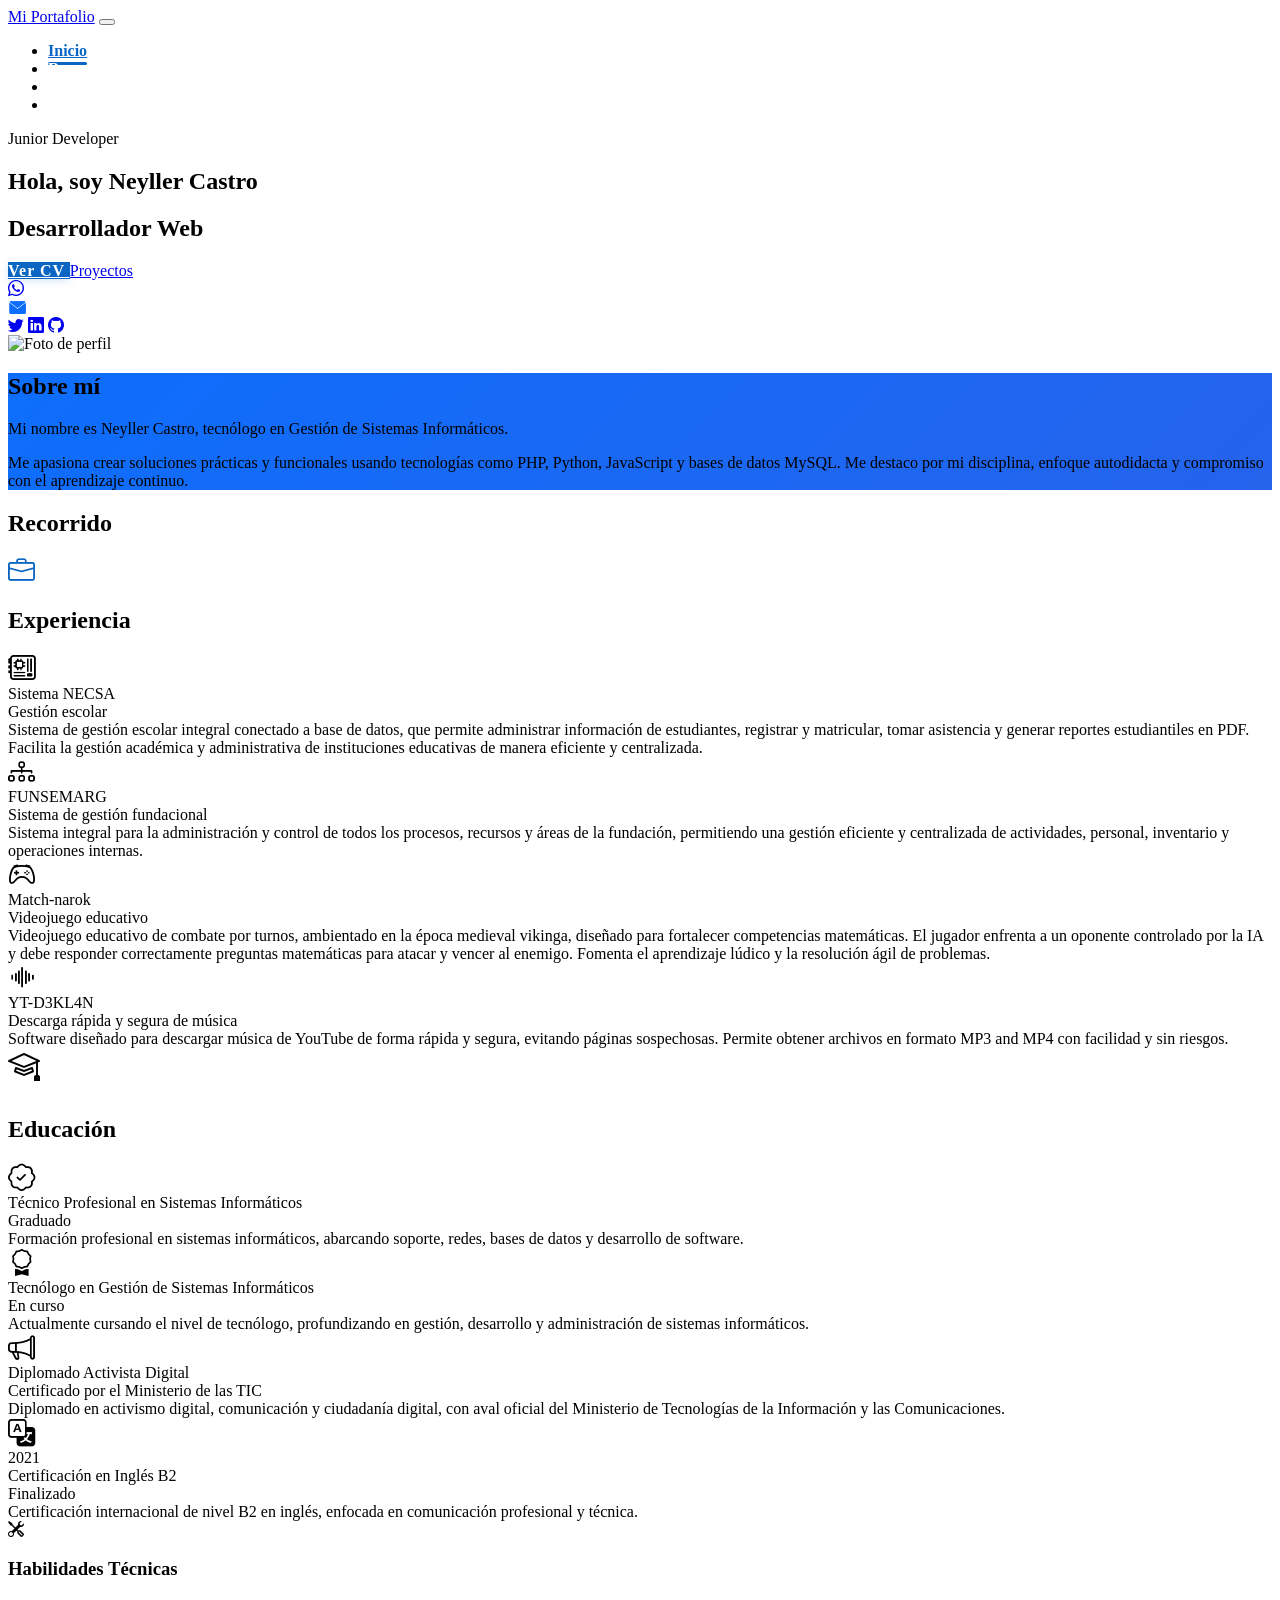
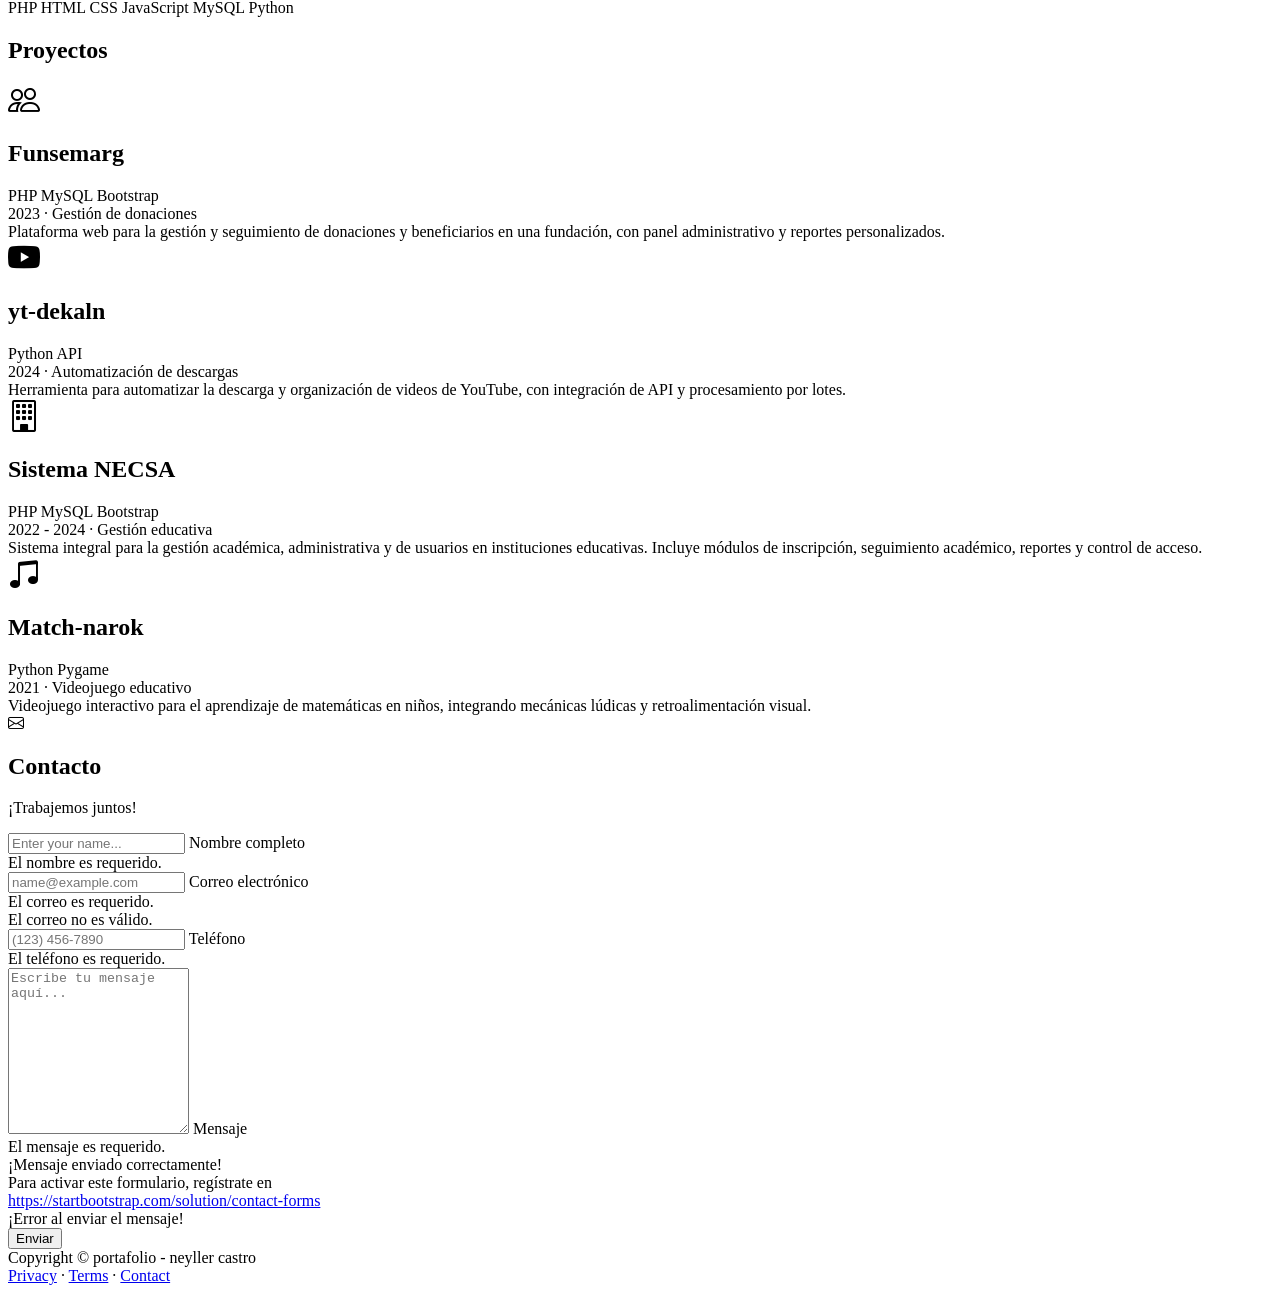
==== commit 85956e76: "Update index.html" ====
--- a/index.html
+++ b/index.html
@@ -17,7 +17,7 @@
         <!-- Core theme CSS (includes Bootstrap)-->
         <link rel="stylesheet" href="./estilos.css"/>
         <!-- Custom portfolio colors -->
-        <link rel="stylesheet" href="./custom-portfolio.css"/>
+       
         <style>
             /* Scrollspy navbar active styles */
             #mainNav .nav-link {
